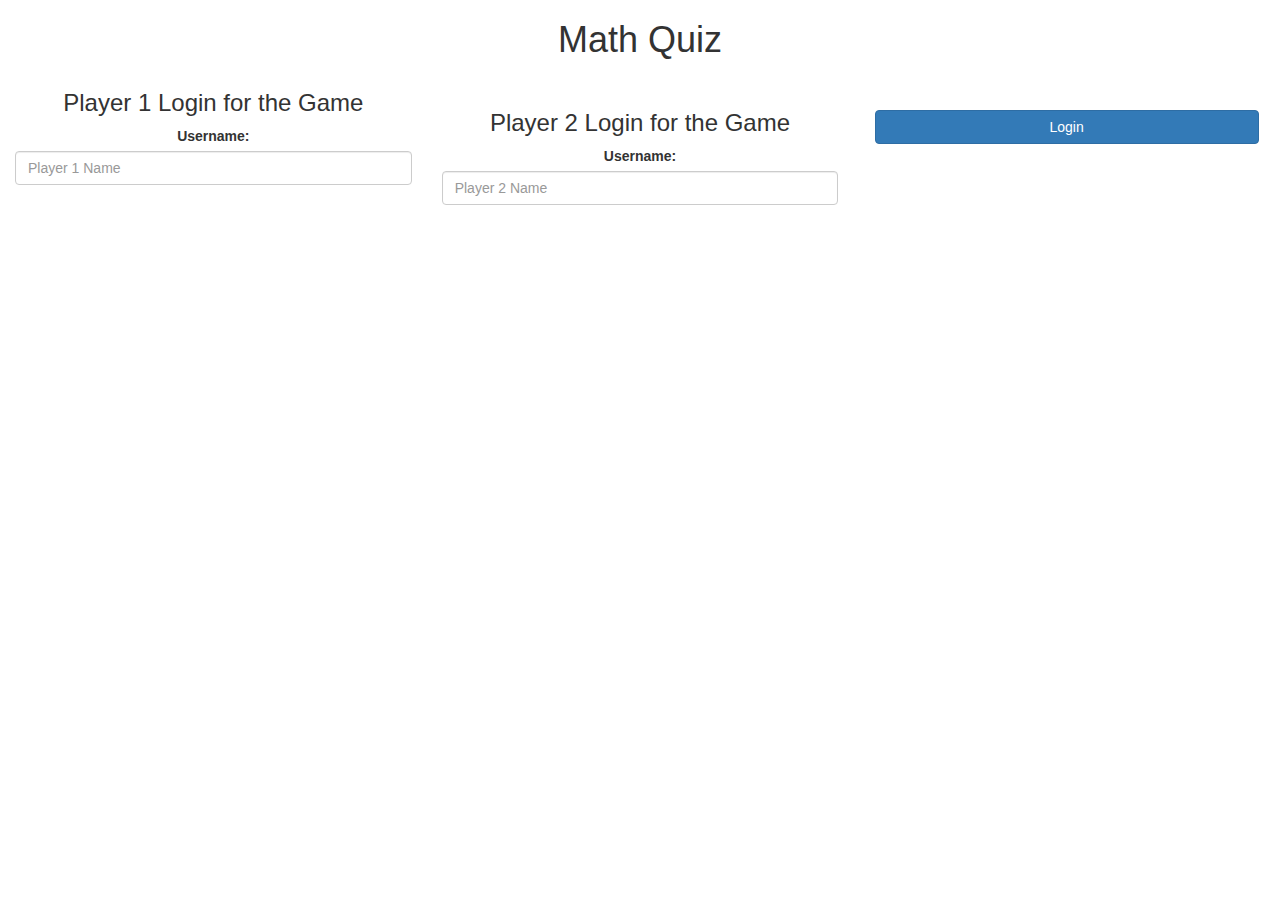
==== index.html @ 35195118 "Add files via upload" ====
﻿<!DOCTYPE html>
<html>
<head>
    <title>Math Quiz </title>

    <meta name="viewport" content="width=device-width, initial-scale=1">
    <link rel="stylesheet" href="https://maxcdn.bootstrapcdn.com/bootstrap/3.4.0/css/bootstrap.min.css">
    <script src="https://ajax.googleapis.com/ajax/libs/jquery/3.4.1/jquery.min.js"></script>
    <script src="https://maxcdn.bootstrapcdn.com/bootstrap/3.4.0/js/bootstrap.min.js"></script>

    <link rel="stylesheet" type="text/css" href="game.css">

    <script src="game_login.js"></script>
</head>
<body>
    <center>
        <h1>Math Quiz</h1>
        <div class="col-lg-4 col-sm-8 col-xs-11 login_div1">
            <h3>Player 1 Login for the Game</h3>
            <label>Username: </label>
            <input type="text" id="player1_name_input" class="form-control" placeholder="Player 1 Name" />
            <br />
        </div>
        <br />
        <div class="col-lg-4 col-sm-8 col-xs-11 login_div2">
            <h3>Player 2 Login for the Game</h3>
            <label>Username: </label>
            <input type="text" id="player2_name_input" class="form-control" placeholder="Player 2 Name" />
            <br />
        </div>
        <br />

        <button style="width:30%" class="btn btn-primary" onclick="addUser()">Login</button>
    </center>
</body>
</html>
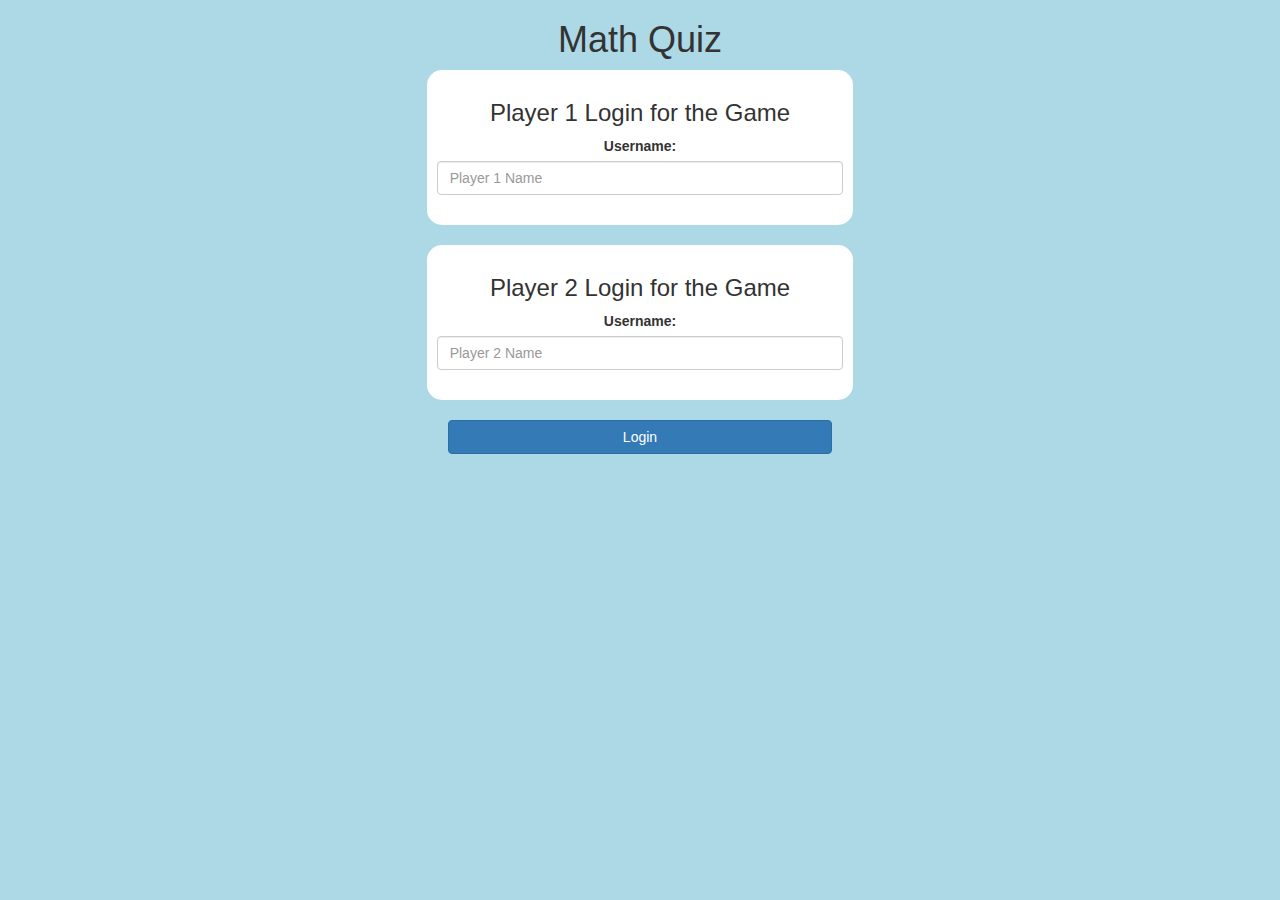
==== commit 367295c4: "Add files via upload" ====
--- a/index.html
+++ b/index.html
@@ -8,7 +8,7 @@
     <script src="https://ajax.googleapis.com/ajax/libs/jquery/3.4.1/jquery.min.js"></script>
     <script src="https://maxcdn.bootstrapcdn.com/bootstrap/3.4.0/js/bootstrap.min.js"></script>
 
-    <link rel="stylesheet" type="text/css" href="game.css">
+    <link rel="stylesheet" type="text/css" href="style.css">
 
     <script src="game_login.js"></script>
 </head>
--- a/style.css
+++ b/style.css
@@ -0,0 +1,26 @@
+﻿body {
+    background: lightblue;
+}
+
+.login_div1, .login_div2 {
+    background: white;
+    padding: 10px;
+    float: none;
+    border-radius: 15px;
+}
+
+
+#player1_name, #player2_name {
+    display: inline-block;
+    margin-left: 20px;
+}
+
+
+#output {
+    background: white;
+    border-radius: 10px;
+    border-top: 10px solid #AA4465;
+    padding: 10px;
+    float: none;
+    text-align: left;
+}
